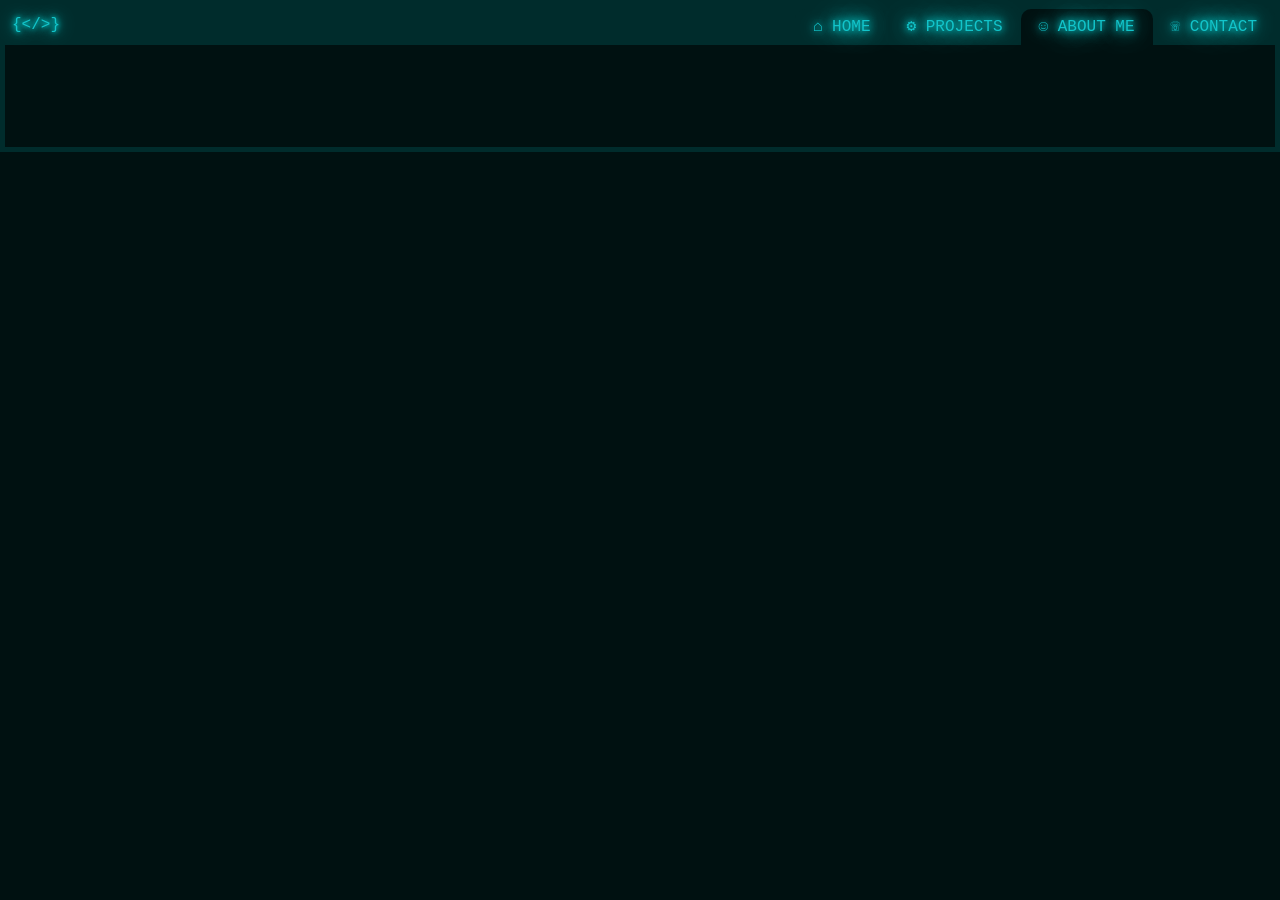
==== about.html @ 3041a84d "Project Functionality Complete" ====
<!DOCTYPE html>
<head>
    <link rel="stylesheet" href="style.css">
    <meta charset="UTF-8">
    <meta lang="en">
    <meta name="viewport" content="width=device-width, initial-scale=1">
    <title>Sanay Godha Portfolio</title>
</head>
<body>

    <div class="navbar">
        <div id="d"></div>
        <div id="logo" data-page="index.html"> {&lt;/&gt;} </div>
        <div class="nav-tab" data-page="index.html">⌂ HOME</div>
        <div class="nav-tab" data-page="projects.html">⚙ PROJECTS</div>
        <div class="nav-tab active" data-page="about.html">☺ ABOUT ME</div>
        <div class="nav-tab" data-page="contact.html">☏ CONTACT</div>
    </div>

    <div id="window">
        <p></p>
    </div>

<script src="script.js"></script>

</body>
</html>
---- style.css ----
:root
{
    --bg:rgb(0, 17, 17);
    --bg-contrast: rgb(0, 44, 44);
    --text:rgb(18, 196, 202);
    --shadow:rgb(12, 128, 132);
    --cyan:#00ffff;
}

::selection {
    background: var(--bg-contrast);
    color: rgb(145, 255, 255);
}

body
{
    margin:0;
    background:var(--bg);
    font-family:Consolas,"Cascadia Mono","Courier New",monospace;
}

.marquee 
{
    display: flex;
    overflow: hidden;
    white-space: nowrap;
    width: 100vw;
}

.marquee-item 
{
    display: flex;
    animation-duration: 60s ;
    animation-iteration-count: infinite;
    animation-name: marquee-content;
    animation-timing-function: linear;
    gap: 100vw;
    color: var(--text);
    background: transparent;
    text-shadow: 
            0 0 5px var(--shadow),
            0 0 15px cyan;
}

@keyframes marquee-content 
{
    from {
        transform: translateX(100vw);
    }
    to {
        transform: translateX(-100%);
    }
}

#logo
{
    position:relative;
    padding:9px 7px 11px;
    background:var(--bg-contrast);
    color:var(--text);
    cursor:pointer;
    user-select:none;
    transition:0.15s;
    margin-right: auto;
    text-shadow: 
        0 0 5px var(--cyan),
        0 0 10px var(--cyan),
        0 0 20px var(--cyan);
}

.navbar
{
    display:flex;
    align-items:flex-end;
    background: var(--bg-contrast);
    padding-top: 7px;
    padding-right: 5px;
}

.nav-tab
{
    padding:9px 18px 9px;
    background:var(--bg-contrast);
    color:var(--text);
    text-shadow: 
        0 0 5px var(--shadow),
        0 0 10px var(--cyan),
        0 0 20px var(--cyan),
        0 0 40px var(--cyan);
    border-top-left-radius: 10px;
    border-top-right-radius: 10px;
    cursor:pointer;
    user-select:none;
    transition:0.15s;
}

.nav-tab:hover
{
    background:rgb(0, 29, 29);
}

.nav-tab.active
{
    background:var(--bg);
}

#window 
{   
    display: grid;
    background: var(--bg);
    border: var(--bg-contrast);
    border-style: solid;
    border-width: 5px;
    border-top: none;
    height: min-content;
    padding-bottom: 60px;
    padding-top: 10px;
}

.card 
{
    display: flex;
    position: relative;
    background: transparent;
    color: var(--text);
    text-shadow: 
        0 0 5px var(--shadow),
        0 0 10px var(--shadow),
        0 0 20px var(--shadow),
        0 0 35px #009797;
    width: 100%;
    height: 90%;
    text-align: left;
    font-size: large;
    cursor: pointer;
}

#gear 
{
    white-space: pre;
    user-select: none;
    cursor: pointer;
    width: 24%;
    height: 24%;
    margin-top: 3%;
    margin-bottom: 3%;
    margin-left: 3%;
    margin-right: 3%;
}

.gear-window 
{
    position: absolute;
    min-width: 350px;
    width: min-content;
    min-height: 150px;
    height: min-content;
    padding: 6px;
    background: var(--bg);
    box-sizing: border-box;
    border: 2px solid #009797;
    border-radius: 10px;
    box-shadow: 
        0 0 5px var(--shadow),
        0 0 10px var(--cyan),
        0 0 25px var(--cyan);
    text-shadow: 
        0 0 5px var(--shadow),
        0 0 10px var(--shadow),
        0 0 20px var(--shadow),
        0 0 35px #009797;
    z-index: 100;
    visibility: hidden;
    display: none;
}

.copy-button
{
    appearance: none;
    -webkit-appearance: none;
    border: 2px solid #009797;
    border-radius: 5px;
    min-width: 30px;
    min-height: 30px;
    background-color: var(--bg);
    color: var(--text);
    box-shadow: 
        0 0 5px var(--shadow),
        0 0 10px cyan;
    text-shadow: 
        0 0 5px var(--shadow),
        0 0 10px var(--cyan),
        0 0 20px var(--cyan);
    font: inherit;
    font-size: large;
    cursor: pointer;
}

.copy-button:hover:enabled 
{
    background: var(--bg-contrast);
}

.copy-button:disabled
{
    background: black;
}

.gear-header 
{
    margin: 0;
    padding-right: 3px;
}

.window-top
{
    display: flex;
    align-items: center;
    padding-top: 2px;
    padding-left: 1px;
    gap: 50px;
    white-space: nowrap;
}

.window-content
{
    white-space: normal;
    margin-top: 20px;
}

.disrupt {background: var(--bg);}
#d {width: 5px;}

#d1 {width: 3%;}
#d2 {width: 7%;}
#d3 {width: 15%;}
#d4 {width: 31%;}
#d5 {width: 47%;}
#d6 {width: 55%;}
#d7 {width: 69%;}
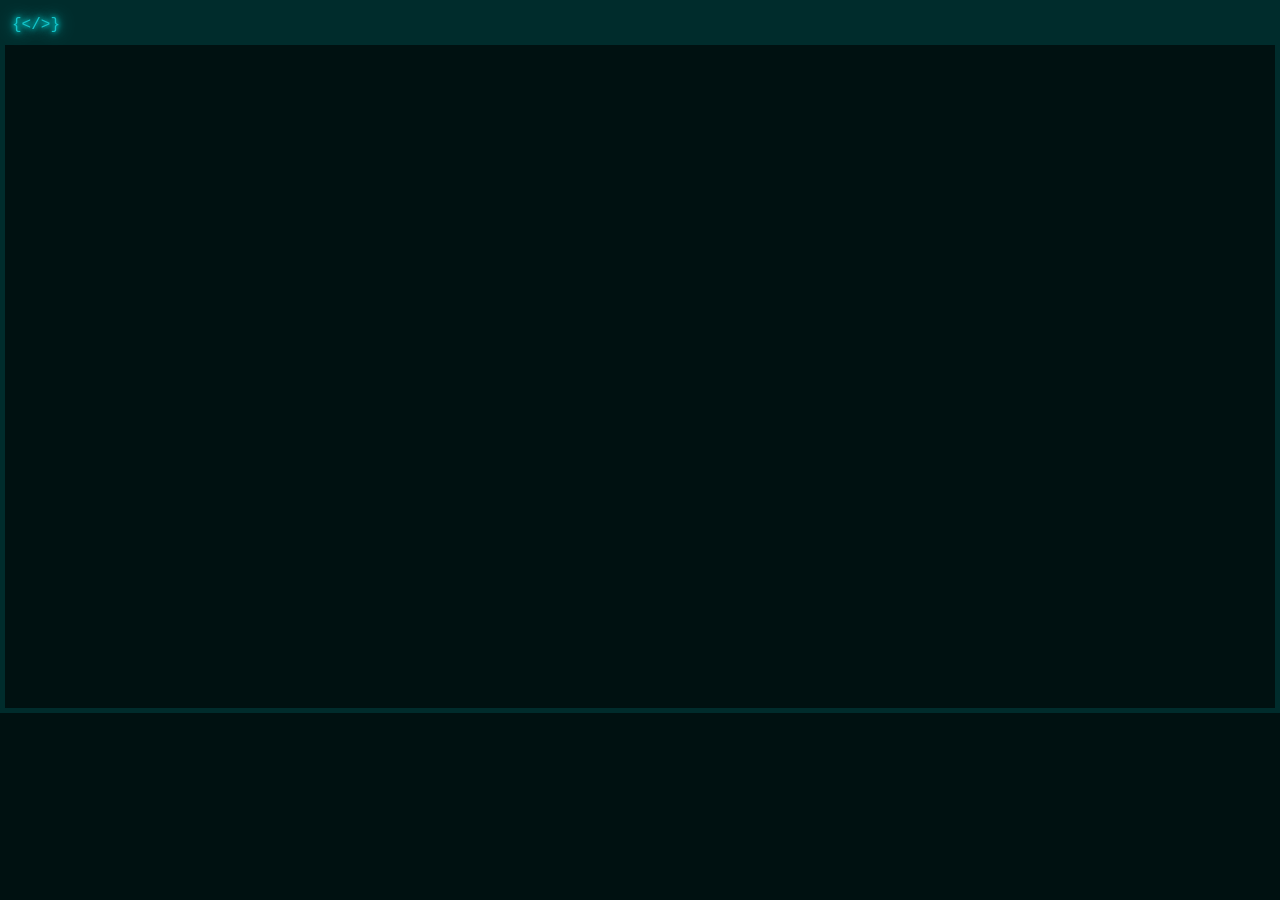
==== commit 27d64971: "terminal built but there is a bug" ====
--- a/about.html
+++ b/about.html
@@ -10,7 +10,7 @@
 
     <div class="navbar">
         <div id="d"></div>
-        <div id="logo" data-page="index.html"> {&lt;/&gt;} </div>
+        <div id="logo"> {&lt;/&gt;} </div>
         <div class="nav-tab" data-page="index.html">⌂ HOME</div>
         <div class="nav-tab" data-page="projects.html">⚙ PROJECTS</div>
         <div class="nav-tab active" data-page="about.html">☺ ABOUT ME</div>
@@ -18,7 +18,17 @@
     </div>
 
     <div id="window">
-        <p></p>
+        <div id="terminal">
+            
+            <div id="history"></div>
+
+            <div id="input-line">
+                <div id="prompt"></div><div id="user-input"></div><div id="terminal-cursor">█</div>
+            </div>
+
+            <div id="response"></div>
+
+        </div>
     </div>
 
 <script src="script.js"></script>
--- a/style.css
+++ b/style.css
@@ -7,16 +7,17 @@
     --cyan:#00ffff;
 }
 
-::selection {
+::selection 
+{
     background: var(--bg-contrast);
     color: rgb(145, 255, 255);
 }
 
 body
 {
-    margin:0;
-    background:var(--bg);
-    font-family:Consolas,"Cascadia Mono","Courier New",monospace;
+    margin: 0;
+    background: var(--bg);
+    font-family: Consolas,"Cascadia Mono","Courier New",monospace;
 }
 
 .marquee 
@@ -91,6 +92,7 @@
     border-top-right-radius: 10px;
     cursor:pointer;
     user-select:none;
+    visibility: hidden;
     transition:0.15s;
 }
 
@@ -107,14 +109,15 @@
 #window 
 {   
     display: grid;
+    align-content: start;
     background: var(--bg);
     border: var(--bg-contrast);
     border-style: solid;
     border-width: 5px;
     border-top: none;
+    min-height: 47.1vw;
     height: min-content;
-    padding-bottom: 60px;
-    padding-top: 10px;
+    padding: 0px 0px 60px 0px;
 }
 
 .card 
@@ -179,7 +182,7 @@
     appearance: none;
     -webkit-appearance: none;
     border: 2px solid #009797;
-    border-radius: 5px;
+    border-radius: 50%;
     min-width: 30px;
     min-height: 30px;
     background-color: var(--bg);
@@ -226,6 +229,169 @@
 {
     white-space: normal;
     margin-top: 20px;
+}
+
+#header-container
+{
+    width: 100%;
+    display: flex;
+    justify-content: center;
+    margin-top: 70px;
+    min-height: 375px;
+}
+
+#subheader-container
+{
+    width: 100%;
+    display: flex;
+    justify-content: center;
+    margin-top: 30px;
+}
+
+#header
+{
+    display: inline-block;
+    white-space: normal;
+    margin-top: 10px;
+    text-align: center;
+    color: var(--text);
+    font-size: 160px;
+    font-weight: 1000;
+    text-shadow:
+        0 0 5px var(--shadow),
+        0 0 15px var(--shadow),
+        0 0 30px var(--cyan);
+}
+
+#subheader
+{
+    display: inline-block;
+    white-space: normal;
+    text-align: center;
+    color: var(--text);
+    font-size: 40px;
+    font-weight: 600;
+    text-shadow:
+        0 0 5px var(--shadow),
+        0 0 15px var(--shadow),
+        0 0 30px var(--cyan);
+}
+
+#cursor
+{
+    display: inline-block;
+    visibility: hidden;
+    color: var(--text);
+    font-size: 160px;
+    font-weight: 1000;
+    margin-left: 2px;
+    text-shadow: 
+            0 0 5px var(--shadow),
+            0 0 15px var(--shadow),
+            0 0 30px var(--cyan);
+
+    animation: blink 1.1s steps(1) infinite;
+}
+
+#subcursor
+{
+    display: inline-block;
+    visibility: hidden;
+    color: var(--text);
+    font-size: 40px;
+    font-weight: 600;
+    margin-left: 2px;
+    text-shadow: 
+            0 0 5px var(--shadow),
+            0 0 15px var(--shadow),
+            0 0 30px var(--cyan);
+
+    animation: blink 1.1s steps(1) infinite;
+}
+
+@keyframes blink 
+{
+    50% {
+        opacity: 0;
+    }
+}
+
+#paragraph
+{
+    color: var(--text);
+    background: transparent;    
+    margin-left: 40px;
+    margin-top: 100px;
+    margin-right: 40px;
+    width: 50%;
+    text-shadow: 
+            0 0 5px var(--shadow),
+            0 0 10px var(--shadow),
+            0 0 20px var(--cyan);
+}
+
+#terminal
+{
+    margin-top: 40px;
+    color: var(--text);
+    margin-left: 10px;
+    text-shadow: 
+            0 0 5px var(--shadow),
+            0 0 10px var(--cyan);
+    background-color: var(--bg);
+    border: 5px solid var(--bg-contrast);
+    border-top: 40px solid var(--bg-contrast);
+    border-radius: 10px;
+    position: fixed;
+    top: 5%;
+    left: 1.5%;
+    width: 95%;
+    height:80%;
+    z-index: 1000;
+    visibility: hidden;
+    opacity: 0;
+    transform: scale(0.98);
+    transition: opacity 0.2s ease, transform 0.3s ease, visibility 0s linear 0.2s;
+    display: flex;
+    flex-direction: column;
+    padding: 10px;
+    box-sizing: border-box;
+}
+
+#terminal.open
+{
+    opacity: 1;
+    visibility: visible;
+    transform: scale(1);
+    transition: opacity 0.2s ease, transform 0.3s ease, visibility 0s linear 0s;
+}
+
+#history
+{
+    white-space: pre-wrap;
+    overflow-y: auto;
+    flex: 0 1 auto;
+    min-height: 0;
+}
+
+#input-line
+{
+    display: flex;
+    white-space: pre-wrap;
+    height: fit-content;
+}
+
+#user-input
+{
+    width: fit-content;
+}
+
+#terminal-cursor
+{
+    color: var(--text);
+    margin-left: 2px;
+
+    animation: blink 1.1s steps(1) infinite;
 }
 
 .disrupt {background: var(--bg);}
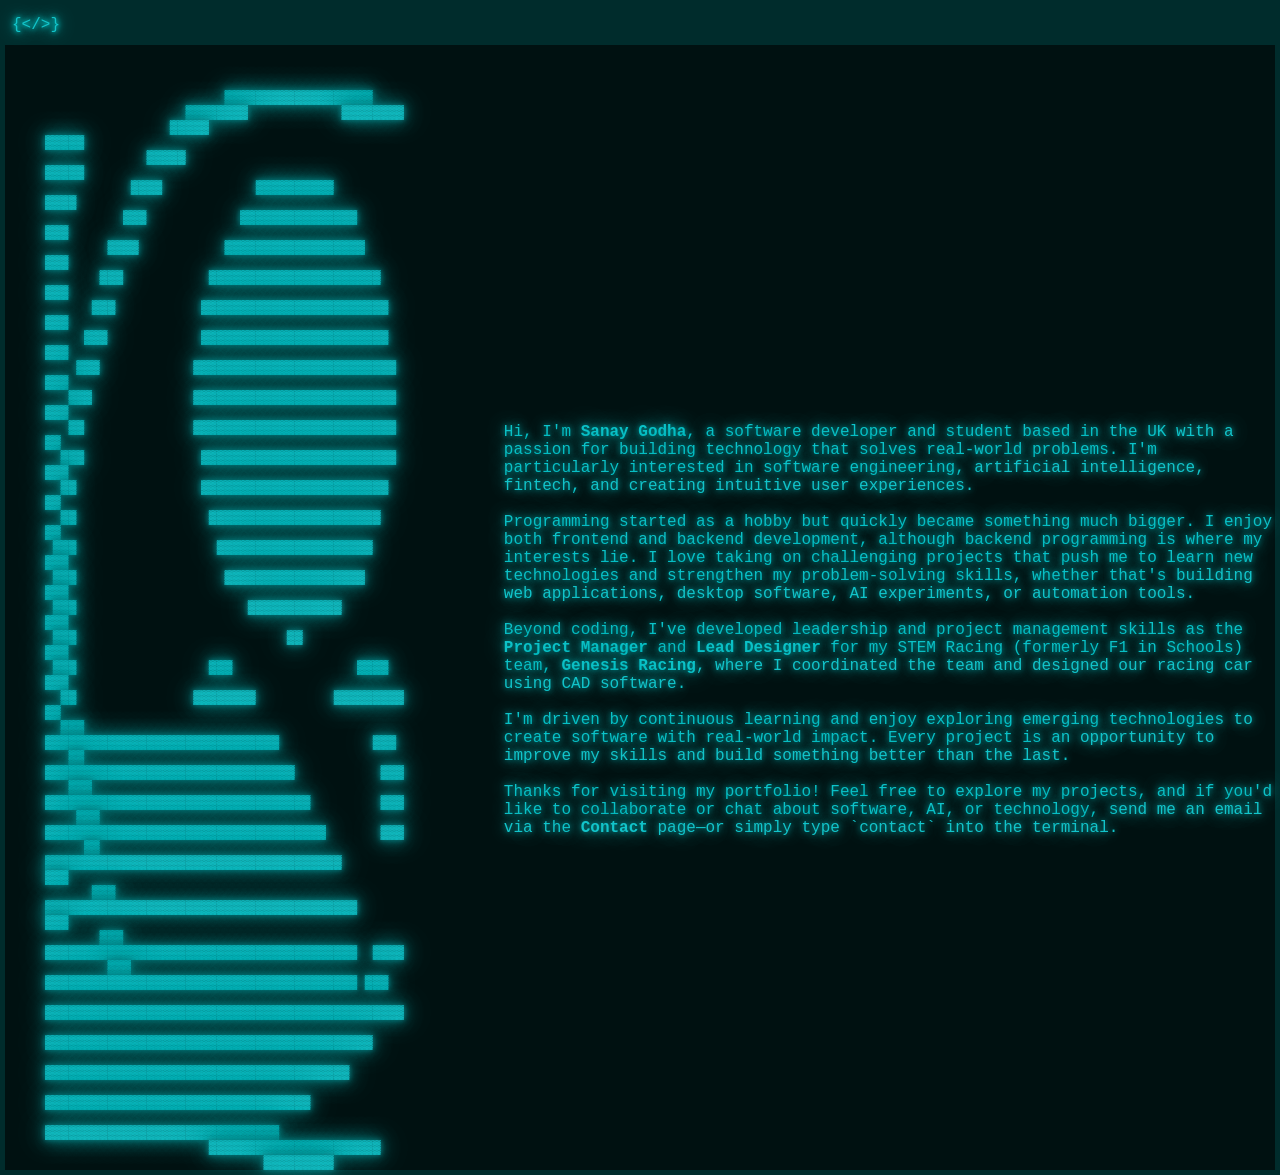
==== commit 15aed1c0: "started contact page and found a few bugs that need fixing in todos" ====
--- a/about.html
+++ b/about.html
@@ -1,20 +1,21 @@
 <!DOCTYPE html>
 <head>
     <link rel="stylesheet" href="style.css">
+    <link rel="icon" href="images/logo.png" type="image/png">
     <meta charset="UTF-8">
     <meta lang="en">
     <meta name="viewport" content="width=device-width, initial-scale=1">
-    <title>Sanay Godha Portfolio</title>
+    <title>About Me</title>
 </head>
 <body>
 
     <div class="navbar">
         <div id="d"></div>
         <div id="logo"> {&lt;/&gt;} </div>
-        <div class="nav-tab" data-page="index.html">⌂ HOME</div>
-        <div class="nav-tab" data-page="projects.html">⚙ PROJECTS</div>
-        <div class="nav-tab active" data-page="about.html">☺ ABOUT ME</div>
-        <div class="nav-tab" data-page="contact.html">☏ CONTACT</div>
+        <div class="nav-tab" id="home" data-page="index.html">⌂ HOME</div>
+        <div class="nav-tab" id="projects" data-page="projects.html">⚙ PROJECTS</div>
+        <div class="nav-tab active" id="about-me" data-page="about.html">☺ ABOUT ME</div>
+        <div class="nav-tab" id="contact" data-page="contact.html">☏ CONTACT</div>
     </div>
 
     <div id="window">
@@ -29,6 +30,20 @@
             <div id="response"></div>
 
         </div>
+
+        <div id="summary-box">
+            <div id="image-of-me-about-me"></div>
+            <div id="about-me-summary-text">Hi, I'm <b>Sanay Godha</b>, a software developer and student based in the UK with a passion for building technology that solves real-world problems. I'm particularly interested in software engineering, artificial intelligence, fintech, and creating intuitive user experiences.
+
+Programming started as a hobby but quickly became something much bigger. I enjoy both frontend and backend development, although backend programming is where my interests lie. I love taking on challenging projects that push me to learn new technologies and strengthen my problem-solving skills, whether that's building web applications, desktop software, AI experiments, or automation tools.
+
+Beyond coding, I've developed leadership and project management skills as the <b>Project Manager</b> and <b>Lead Designer</b> for my STEM Racing (formerly F1 in Schools) team, <b>Genesis Racing</b>, where I coordinated the team and designed our racing car using CAD software.
+
+I'm driven by continuous learning and enjoy exploring emerging technologies to create software with real-world impact. Every project is an opportunity to improve my skills and build something better than the last.
+
+Thanks for visiting my portfolio! Feel free to explore my projects, and if you'd like to collaborate or chat about software, AI, or technology, send me an email via the <b>Contact</b> page—or simply type `contact` into the terminal.
+</div>
+        </div>
     </div>
 
 <script src="script.js"></script>
--- a/style.css
+++ b/style.css
@@ -1,16 +1,18 @@
 :root
 {
-    --bg:rgb(0, 17, 17);
+    --bg: rgb(0, 17, 17);
     --bg-contrast: rgb(0, 44, 44);
-    --text:rgb(18, 196, 202);
-    --shadow:rgb(12, 128, 132);
-    --cyan:#00ffff;
+    --bg-hover: rgb(0, 29, 29);
+    --text: rgb(18, 196, 202);
+    --text-shadow: rgb(12, 128, 132);
+    --cyan: #00ffff;
+    --half-cyan: #008888;
 }
 
 ::selection 
 {
     background: var(--bg-contrast);
-    color: rgb(145, 255, 255);
+    color: var(--cyan);
 }
 
 body
@@ -18,39 +20,6 @@
     margin: 0;
     background: var(--bg);
     font-family: Consolas,"Cascadia Mono","Courier New",monospace;
-}
-
-.marquee 
-{
-    display: flex;
-    overflow: hidden;
-    white-space: nowrap;
-    width: 100vw;
-}
-
-.marquee-item 
-{
-    display: flex;
-    animation-duration: 60s ;
-    animation-iteration-count: infinite;
-    animation-name: marquee-content;
-    animation-timing-function: linear;
-    gap: 100vw;
-    color: var(--text);
-    background: transparent;
-    text-shadow: 
-            0 0 5px var(--shadow),
-            0 0 15px cyan;
-}
-
-@keyframes marquee-content 
-{
-    from {
-        transform: translateX(100vw);
-    }
-    to {
-        transform: translateX(-100%);
-    }
 }
 
 #logo
@@ -76,6 +45,11 @@
     background: var(--bg-contrast);
     padding-top: 7px;
     padding-right: 5px;
+    position: fixed;
+    top: 0;
+    left: 0;
+    width: 100%;
+    z-index: 2;
 }
 
 .nav-tab
@@ -84,7 +58,7 @@
     background:var(--bg-contrast);
     color:var(--text);
     text-shadow: 
-        0 0 5px var(--shadow),
+        0 0 5px var(--text-shadow),
         0 0 10px var(--cyan),
         0 0 20px var(--cyan),
         0 0 40px var(--cyan);
@@ -98,7 +72,7 @@
 
 .nav-tab:hover
 {
-    background:rgb(0, 29, 29);
+    background:var(--bg-hover);
 }
 
 .nav-tab.active
@@ -110,14 +84,14 @@
 {   
     display: grid;
     align-content: start;
-    background: var(--bg);
+    background: transparent;
     border: var(--bg-contrast);
     border-style: solid;
     border-width: 5px;
     border-top: none;
-    min-height: 47.1vw;
+    min-height: 50.2vw;
     height: min-content;
-    padding: 0px 0px 60px 0px;
+    padding: 60px 0px 0px 0px;
 }
 
 .card 
@@ -127,10 +101,10 @@
     background: transparent;
     color: var(--text);
     text-shadow: 
-        0 0 5px var(--shadow),
-        0 0 10px var(--shadow),
-        0 0 20px var(--shadow),
-        0 0 35px #009797;
+        0 0 5px var(--text-shadow),
+        0 0 10px var(--text-shadow),
+        0 0 20px var(--text-shadow),
+        0 0 35px var(--half-cyan);
     width: 100%;
     height: 90%;
     text-align: left;
@@ -161,17 +135,17 @@
     padding: 6px;
     background: var(--bg);
     box-sizing: border-box;
-    border: 2px solid #009797;
+    border: 2px solid var(--bg);
     border-radius: 10px;
     box-shadow: 
-        0 0 5px var(--shadow),
+        0 0 5px var(--text-shadow),
         0 0 10px var(--cyan),
         0 0 25px var(--cyan);
     text-shadow: 
-        0 0 5px var(--shadow),
-        0 0 10px var(--shadow),
-        0 0 20px var(--shadow),
-        0 0 35px #009797;
+        0 0 5px var(--text-shadow),
+        0 0 10px var(--text-shadow),
+        0 0 20px var(--text-shadow),
+        0 0 35px var(--half-cyan);
     z-index: 100;
     visibility: hidden;
     display: none;
@@ -181,17 +155,17 @@
 {
     appearance: none;
     -webkit-appearance: none;
-    border: 2px solid #009797;
+    border: 2px solid var(--bg);
     border-radius: 50%;
     min-width: 30px;
     min-height: 30px;
     background-color: var(--bg);
     color: var(--text);
     box-shadow: 
-        0 0 5px var(--shadow),
-        0 0 10px cyan;
-    text-shadow: 
-        0 0 5px var(--shadow),
+        0 0 5px var(--text-shadow),
+        0 0 10px var(--cyan);
+    text-shadow: 
+        0 0 5px var(--text-shadow),
         0 0 10px var(--cyan),
         0 0 20px var(--cyan);
     font: inherit;
@@ -204,11 +178,6 @@
     background: var(--bg-contrast);
 }
 
-.copy-button:disabled
-{
-    background: black;
-}
-
 .gear-header 
 {
     margin: 0;
@@ -233,19 +202,25 @@
 
 #header-container
 {
+    position: fixed;
+    top: 140px;
+    left: 0;
     width: 100%;
     display: flex;
     justify-content: center;
-    margin-top: 70px;
     min-height: 375px;
+    z-index: -1;
 }
 
 #subheader-container
 {
+    position: fixed;
+    top: 600px; /* roughly header's top + min-height, adjust to match your old spacing */
+    left: 0;
     width: 100%;
     display: flex;
     justify-content: center;
-    margin-top: 30px;
+    z-index: -1;
 }
 
 #header
@@ -255,11 +230,11 @@
     margin-top: 10px;
     text-align: center;
     color: var(--text);
-    font-size: 160px;
+    font-size: 180px;
     font-weight: 1000;
     text-shadow:
-        0 0 5px var(--shadow),
-        0 0 15px var(--shadow),
+        0 0 5px var(--text-shadow),
+        0 0 15px var(--text-shadow),
         0 0 30px var(--cyan);
 }
 
@@ -272,8 +247,8 @@
     font-size: 40px;
     font-weight: 600;
     text-shadow:
-        0 0 5px var(--shadow),
-        0 0 15px var(--shadow),
+        0 0 5px var(--text-shadow),
+        0 0 15px var(--text-shadow),
         0 0 30px var(--cyan);
 }
 
@@ -286,8 +261,8 @@
     font-weight: 1000;
     margin-left: 2px;
     text-shadow: 
-            0 0 5px var(--shadow),
-            0 0 15px var(--shadow),
+            0 0 5px var(--text-shadow),
+            0 0 15px var(--text-shadow),
             0 0 30px var(--cyan);
 
     animation: blink 1.1s steps(1) infinite;
@@ -302,8 +277,8 @@
     font-weight: 600;
     margin-left: 2px;
     text-shadow: 
-            0 0 5px var(--shadow),
-            0 0 15px var(--shadow),
+            0 0 5px var(--text-shadow),
+            0 0 15px var(--text-shadow),
             0 0 30px var(--cyan);
 
     animation: blink 1.1s steps(1) infinite;
@@ -325,18 +300,34 @@
     margin-right: 40px;
     width: 50%;
     text-shadow: 
-            0 0 5px var(--shadow),
-            0 0 10px var(--shadow),
+            0 0 5px var(--text-shadow),
+            0 0 10px var(--text-shadow),
             0 0 20px var(--cyan);
 }
 
+#scroll-space
+{
+    height: 94vh;
+}
+
+#text-space
+{
+    color: var(--text);
+    background: var(--bg);
+    padding: 60px 40px;
+    text-shadow: 
+            0 0 5px var(--text-shadow),
+            0 0 10px var(--text-shadow),
+            0 0 20px var(--cyan);
+}
+
 #terminal
 {
     margin-top: 40px;
     color: var(--text);
     margin-left: 10px;
     text-shadow: 
-            0 0 5px var(--shadow),
+            0 0 5px var(--text-shadow),
             0 0 10px var(--cyan);
     background-color: var(--bg);
     border: 5px solid var(--bg-contrast);
@@ -394,6 +385,96 @@
     animation: blink 1.1s steps(1) infinite;
 }
 
+.bg-marquee-stack
+{
+    position: fixed;
+    top: 0;
+    left: 0;
+    width: 100vw;
+    height: 100vh;
+    z-index: -1;
+    opacity: 0.5;
+    display: flex;
+    flex-direction: column;
+    gap: 3px;
+    pointer-events: none;
+}
+
+.bg-marquee
+{
+    flex: none;
+    align-items: center;
+    left: 0;
+    width: 100vw;
+    overflow: hidden;
+    white-space: nowrap;
+    z-index: -1;
+    opacity: 0.5;
+}
+
+.bg-marquee-content
+{
+    display: inline-block;
+    padding-left: 100%;
+    animation: bgmarq 20s linear infinite;
+    color: var(--text);
+    text-shadow: 
+            0 0 5px var(--text-shadow),
+            0 0 10 var(--cyan);
+    font-size: 24px;
+}
+
+@keyframes bgmarq
+{
+    0% { transform: translateX(0); }
+    100% { transform: translateX(-100%); }
+}
+
+#summary-box
+{
+    display: flex;
+    margin-top: 15px;
+    align-items: center;
+}
+
+#image-of-me-about-me
+{
+    color: var(--text);
+    text-shadow: 
+        0 0 5px var(--text-shadow),
+        0 0 10px var(--text-shadow),
+        0 0 20px var(--text-shadow),
+        0 0 35px var(--half-cyan);
+    background-color: transparent;
+    white-space: pre-wrap;
+    margin-left: 40px;
+    font-size: small;
+}
+
+#about-me-summary-text
+{
+    color: var(--text);
+    text-shadow: 
+        0 0 5px var(--text-shadow),
+        0 0 10px var(--text-shadow),
+        0 0 20px var(--text-shadow),
+        0 0 35px var(--half-cyan);
+    background-color: transparent;
+    white-space: pre-wrap;
+    margin-left: 100px;
+    margin-top: 15px;
+    min-height: 250px;
+    max-width: 800px;
+}
+
+.row-1 .bg-marquee-content { animation-duration: 58s; animation-direction: reverse; margin-top: 3%}
+.row1 .bg-marquee-content { animation-duration: 63s; animation-direction: reverse; }
+.row2 .bg-marquee-content { animation-duration: 71s; animation-direction: reverse; }
+.row3 .bg-marquee-content { animation-duration: 77s; }
+.row4 .bg-marquee-content { animation-duration: 84s; animation-direction: reverse; }
+.row5 .bg-marquee-content { animation-duration: 91s; }
+.row6 .bg-marquee-content { animation-duration: 96s; }
+
 .disrupt {background: var(--bg);}
 #d {width: 5px;}
 
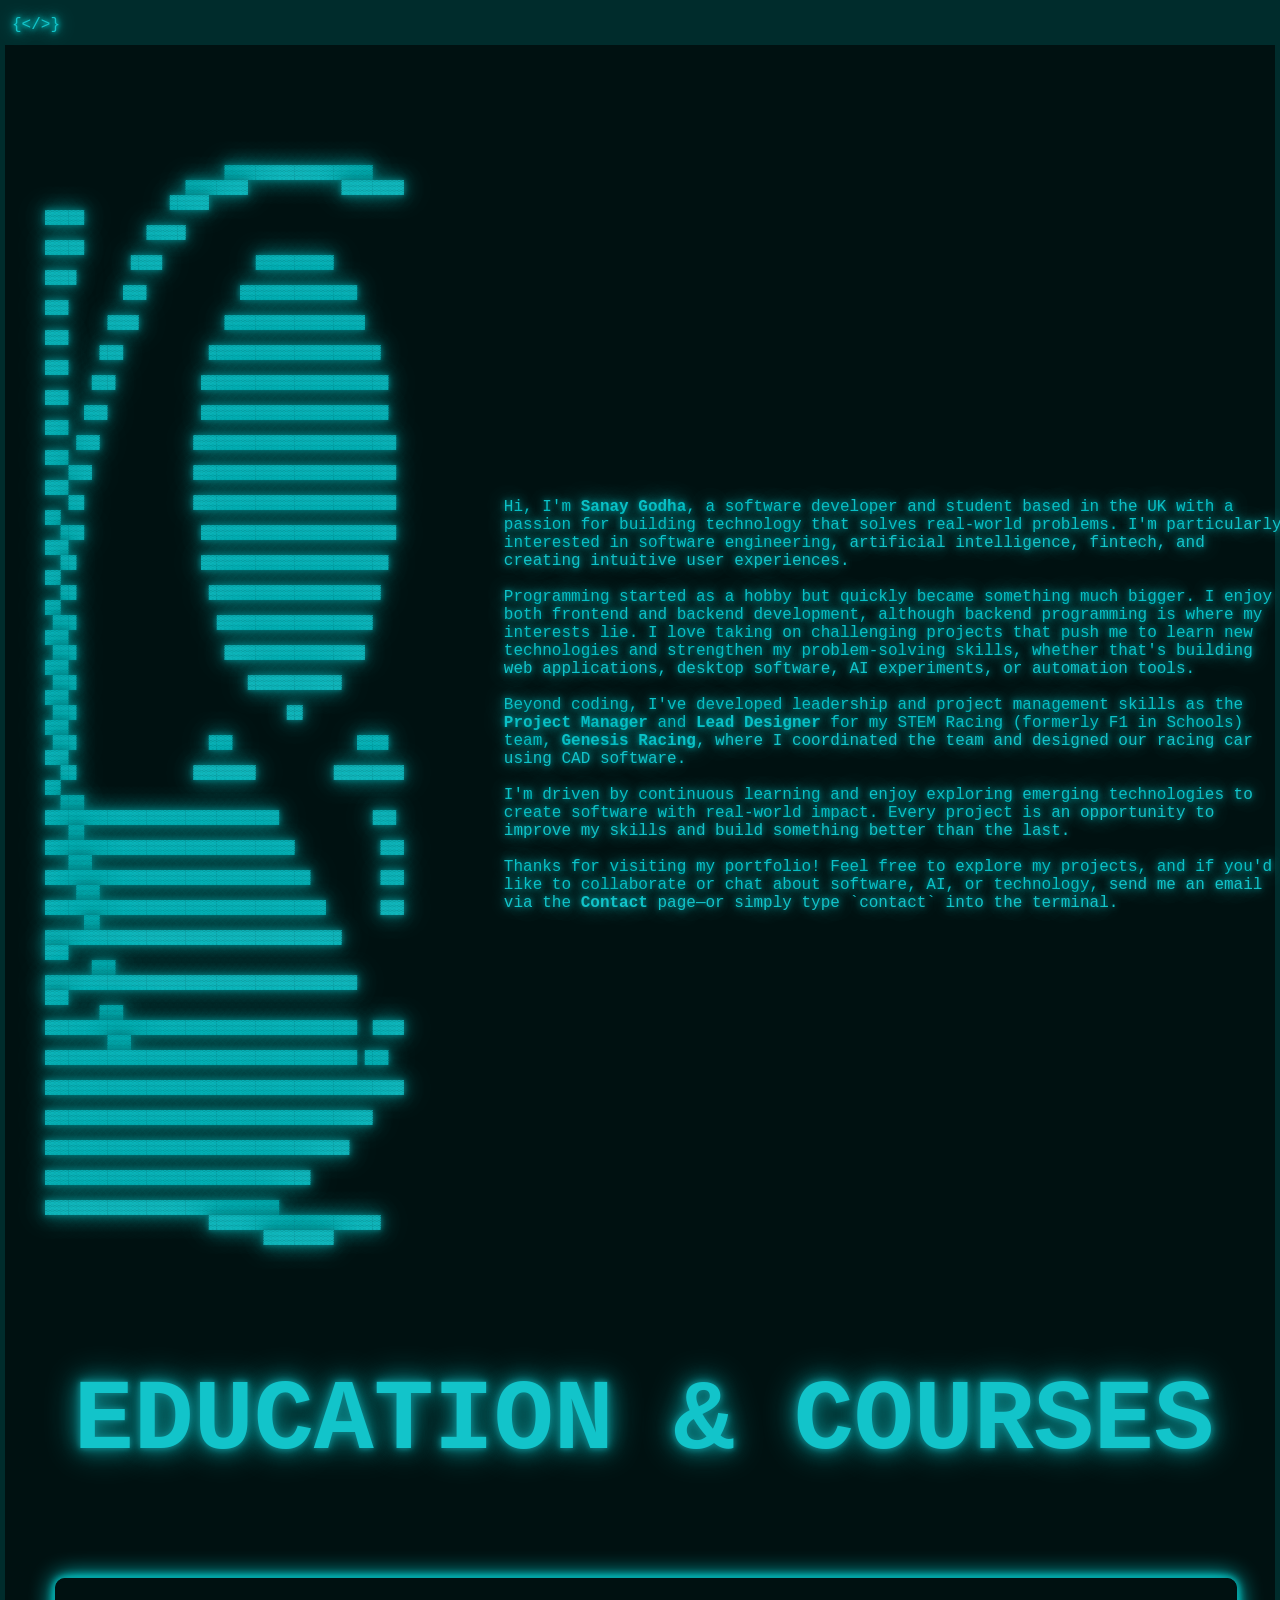
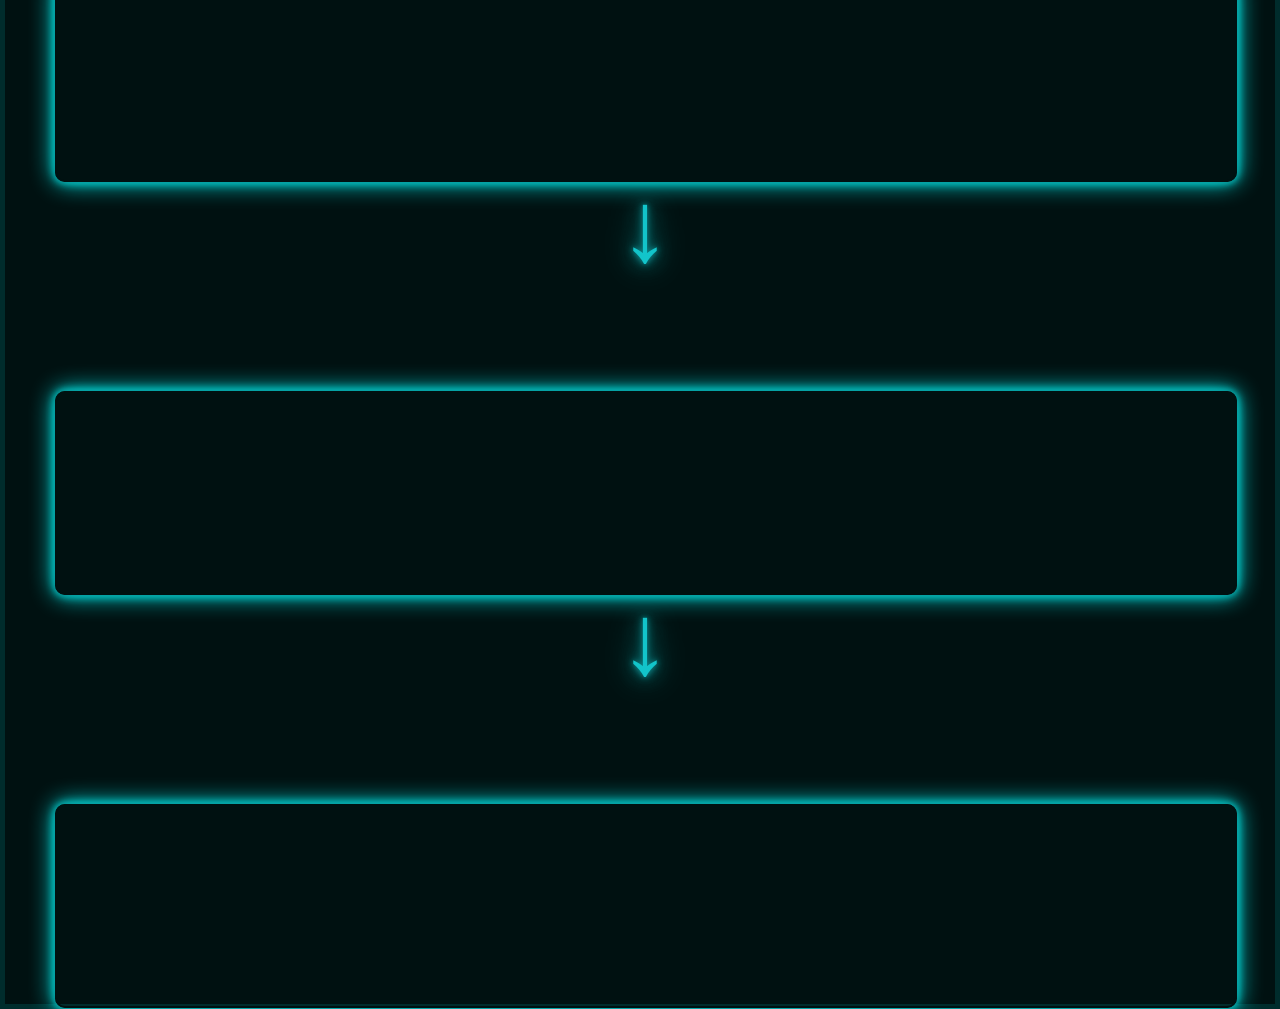
==== commit ac68f907: "added boxes for education and courses, all code working, need to add click and right click mechanics" ====
--- a/about.html
+++ b/about.html
@@ -41,9 +41,28 @@
 
 I'm driven by continuous learning and enjoy exploring emerging technologies to create software with real-world impact. Every project is an opportunity to improve my skills and build something better than the last.
 
-Thanks for visiting my portfolio! Feel free to explore my projects, and if you'd like to collaborate or chat about software, AI, or technology, send me an email via the <b>Contact</b> page—or simply type `contact` into the terminal.
-</div>
+Thanks for visiting my portfolio! Feel free to explore my projects, and if you'd like to collaborate or chat about software, AI, or technology, send me an email via the <b>Contact</b> page—or simply type `contact` into the terminal.</div>
         </div>
+
+        <div id="edu"><b>EDUCATION & COURSES</b></div>
+
+        <div class="text-container">
+            <div class="text-box" id="tb1"></div>
+            <div class="text-element" id="te1">poopy doopy bunty boy lorem ipsum lorem ipsum lorem ipsum</div>
+        </div>
+        <div class="down-arrow">↓</div>
+
+        <div class="text-container">
+            <div class="text-box" id="tb2"></div>
+            <div class="text-element" id="te2">poopy doopy bunty boy lorem ipsum lorem ipsum lorem ipsum</div>
+        </div>
+        <div class="down-arrow">↓</div>
+
+        <div class="text-container">
+            <div class="text-box" id="tb3"></div>
+            <div class="text-element" id="te3">poopy doopy bunty boy lorem ipsum lorem ipsum lorem ipsum</div>
+        </div>
+
     </div>
 
 <script src="script.js"></script>
--- a/style.css
+++ b/style.css
@@ -433,7 +433,7 @@
 #summary-box
 {
     display: flex;
-    margin-top: 15px;
+    margin-top: 90px;
     align-items: center;
 }
 
@@ -465,6 +465,76 @@
     margin-top: 15px;
     min-height: 250px;
     max-width: 800px;
+}
+
+#edu
+{
+    margin-left: 50px;
+    margin-top: 120px;
+    color: var(--text);
+    text-shadow: 
+        0 0 5px var(--text-shadow),
+        0 0 10px var(--text-shadow),
+        0 0 20px var(--text-shadow),
+        0 0 35px var(--half-cyan);
+    background: var(-bg);
+    font-size: 100px;
+    width: 92vw;
+    text-align: center;
+}
+
+.text-container
+{
+    position: relative;
+    margin-left: 50px;
+    margin-top: 100px;
+    width: 92vw;
+    height: 200px;
+}
+
+.text-box
+{
+    position: absolute;
+    width: 92vw;
+    height: 200px;
+    background: var(-bg);
+    border: 2px solid var(--bg);
+    border-radius: 10px;
+    box-shadow: 
+        0 0 5px var(--text-shadow),
+        0 0 10px var(--cyan),
+        0 0 25px var(--cyan);
+}
+
+.text-element
+{
+    position: absolute;
+    color: var(--text);
+    text-shadow: 
+        0 0 5px var(--text-shadow),
+        0 0 10px var(--text-shadow),
+        0 0 20px var(--text-shadow),
+        0 0 35px var(--half-cyan);
+    width: 92vw;
+    height: 200px;
+    background: var(-bg);
+    padding: 10px;
+    z-index: 100;
+    display: none;
+    visibility: hidden;
+}
+
+.down-arrow
+{
+    color: var(--text);
+    text-shadow: 
+        0 0 5px var(--text-shadow),
+        0 0 10px var(--text-shadow),
+        0 0 20px var(--text-shadow),
+        0 0 35px var(--half-cyan);
+    font-size: 100px;
+    width: 100vw;
+    text-align: center;
 }
 
 .row-1 .bg-marquee-content { animation-duration: 58s; animation-direction: reverse; margin-top: 3%}
@@ -477,7 +547,6 @@
 
 .disrupt {background: var(--bg);}
 #d {width: 5px;}
-
 #d1 {width: 3%;}
 #d2 {width: 7%;}
 #d3 {width: 15%;}
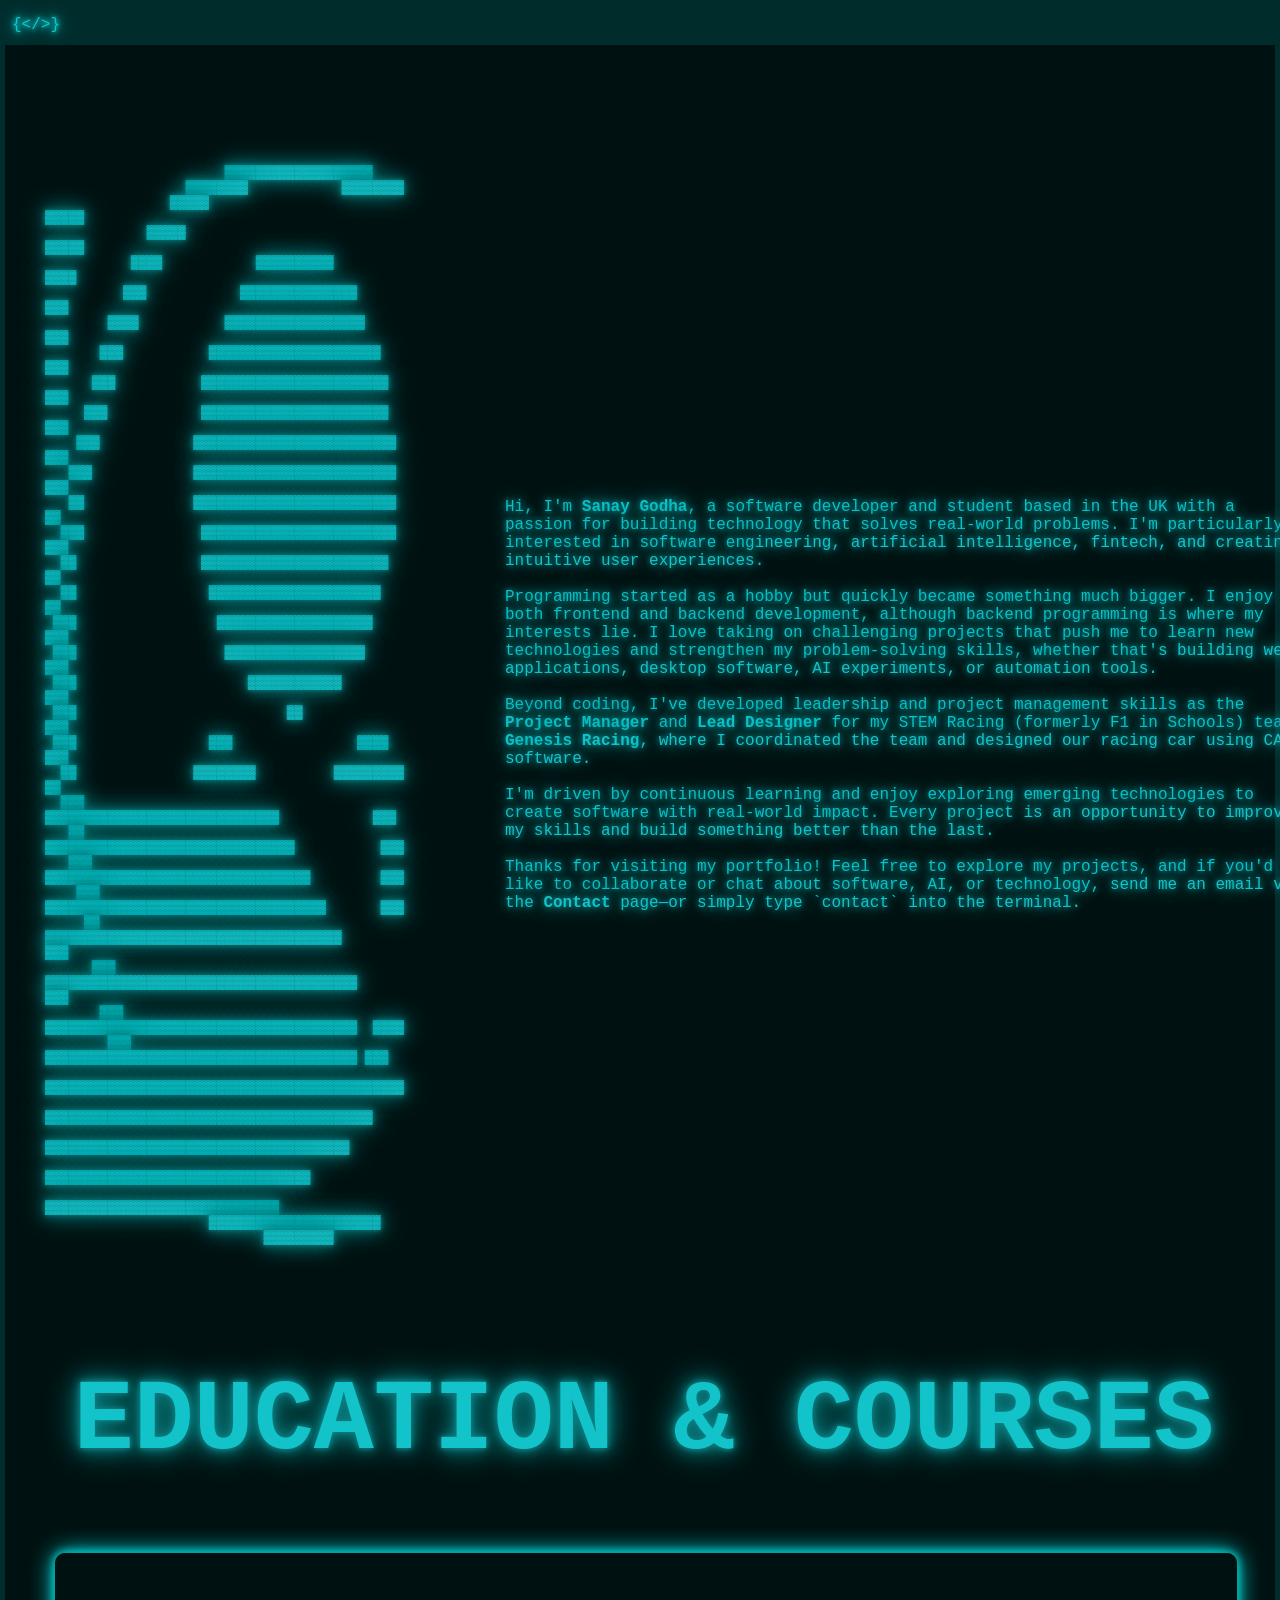
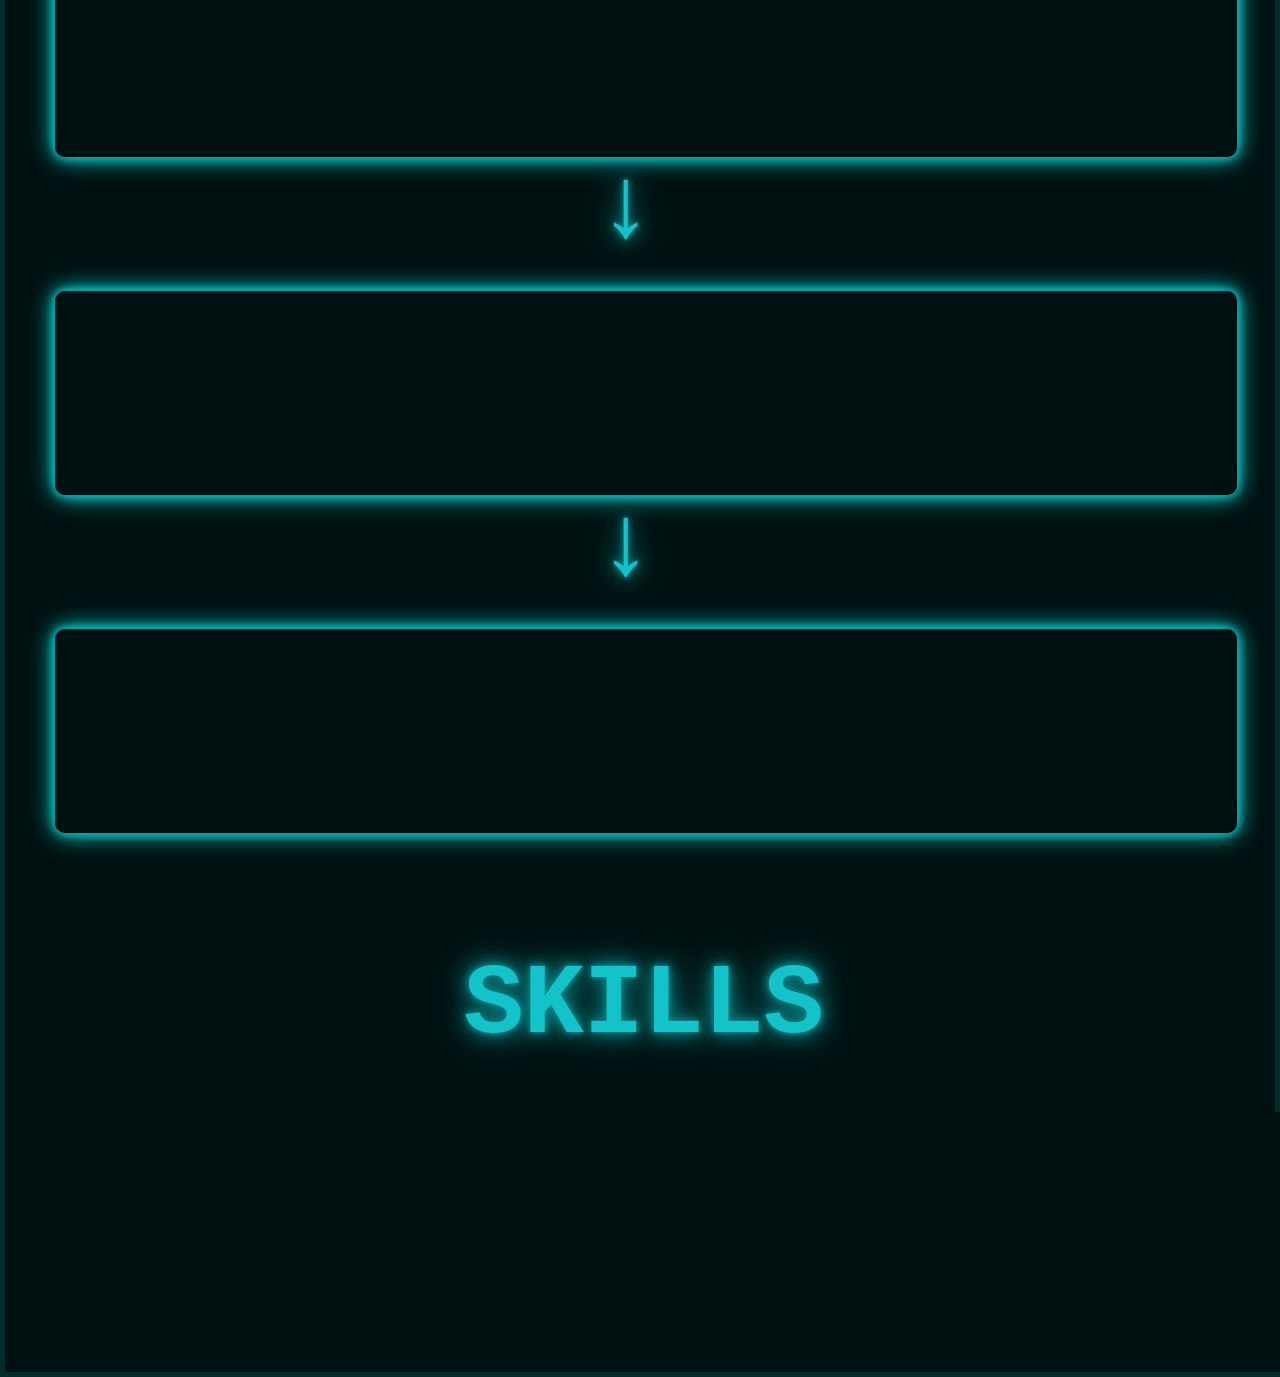
==== commit 86f9f0cc: "added skills, next fix todos" ====
--- a/about.html
+++ b/about.html
@@ -44,7 +44,7 @@
 Thanks for visiting my portfolio! Feel free to explore my projects, and if you'd like to collaborate or chat about software, AI, or technology, send me an email via the <b>Contact</b> page—or simply type `contact` into the terminal.</div>
         </div>
 
-        <div id="edu"><b>EDUCATION & COURSES</b></div>
+        <div class="section"><b>EDUCATION & COURSES</b></div>
 
         <div class="text-container">
             <div class="text-box" id="tb1"></div>
@@ -63,6 +63,58 @@
             <div class="text-element" id="te3">poopy doopy bunty boy lorem ipsum lorem ipsum lorem ipsum</div>
         </div>
 
+        <div class="section"><b>SKILLS</b></div>
+
+        <div class="skills-track">
+            <div class="tunnel tunnel-left"></div>
+            <div class="tunnel tunnel-right"></div>
+
+            <div class="skill-box" style="--i:0" data-skill="HTML">
+                <img class="skill-icon" src="images/skills/html.png" alt="">
+                <span>HTML</span>
+            </div>
+            <div class="skill-box" style="--i:1" data-skill="CSS">
+                <img class="skill-icon" src="images/skills/css.png" alt="">
+                <span>CSS</span>
+            </div>
+            <div class="skill-box" style="--i:2" data-skill="JavaScript">
+                <img class="skill-icon" src="images/skills/javascript.png" alt="">
+                <span>JavaScript</span>
+            </div>
+            <div class="skill-box" style="--i:3" data-skill="Github">
+                <img class="skill-icon" src="images/skills/github.png" alt="">
+                <span>Github</span>
+            </div>
+            <div class="skill-box" style="--i:4" data-skill="Fusion 360">
+                <img class="skill-icon" src="images/skills/fusion 360.png" alt="">
+                <span>Fusion 360</span>
+            </div>
+            <div class="skill-box" style="--i:5" data-skill="Blender">
+                <img class="skill-icon" src="images/skills/blender.png" alt="">
+                <span>Blender</span>
+            </div>
+            <div class="skill-box" style="--i:6" data-skill="Unity">
+                <img class="skill-icon" src="images/skills/unity.png" alt="">
+                <span>Unity</span>
+            </div>
+            <div class="skill-box" style="--i:7" data-skill="Python">
+                <img class="skill-icon" src="images/skills/python.png" alt="">
+                <span>Python</span>
+            </div>
+            <div class="skill-box" style="--i:8" data-skill="SQL">
+                <img class="skill-icon" src="images/skills/sql.png" alt="">
+                <span>SQL</span>
+            </div>
+            <div class="skill-box" style="--i:9" data-skill="Java">
+                <img class="skill-icon" src="images/skills/java.png" alt="">
+                <span>Java</span>
+            </div>
+            <div class="skill-box" style="--i:10" data-skill="C++">
+                <img class="skill-icon" src="images/skills/c++.png" alt="">
+                <span>C++</span>
+            </div>
+        </div>
+
     </div>
 
 <script src="script.js"></script>
--- a/style.css
+++ b/style.css
@@ -467,10 +467,11 @@
     max-width: 800px;
 }
 
-#edu
+.section
 {
     margin-left: 50px;
     margin-top: 120px;
+    margin-bottom: 50px;
     color: var(--text);
     text-shadow: 
         0 0 5px var(--text-shadow),
@@ -487,7 +488,7 @@
 {
     position: relative;
     margin-left: 50px;
-    margin-top: 100px;
+    margin-top: 25px;
     width: 92vw;
     height: 200px;
 }
@@ -533,8 +534,88 @@
         0 0 20px var(--text-shadow),
         0 0 35px var(--half-cyan);
     font-size: 100px;
-    width: 100vw;
+    width: 97vw;
     text-align: center;
+}
+
+.tunnel 
+{ 
+    position: absolute;
+    top: 0;
+    height: 100%;
+    width: 205px;
+    z-index: 2;               /* sits above .skill-box */
+    pointer-events: none;
+
+    background: var(--bg);
+}
+
+.tunnel-left
+{
+    left: 0;
+}
+
+.tunnel-right 
+{
+    right: 0;
+}
+
+.skill-icon /* TODO: change images background colour to transparent, change image size to square-ish, change github image to white */
+{
+    width: 28px;
+    height: 28px;
+    object-fit: contain;
+    flex-shrink: 0;
+}
+
+.skills-track 
+{
+    position: relative;
+    width: 1300px;
+    height: 260px;
+    margin: 0 auto;
+    overflow: hidden;
+}
+
+.skill-box 
+{
+    --total: 11;
+    --duration: 25s;
+
+    position: absolute;
+    top: 0;
+    left: 0;
+    min-width: 60px;
+    height: 40px;
+    z-index: 1;
+    display: flex;
+    align-items: center;
+    justify-content: center;
+    gap: 10px;
+    padding: 0 14px;
+
+    background: var(--bg);
+    color: var(--text);
+    border-radius: 4px;
+    box-shadow:
+        0 0 5px var(--text-shadow),
+        0 0 10px var(--cyan);
+    text-shadow:
+        0 0 5px var(--text-shadow),
+        0 0 10px var(--cyan);
+
+    offset-path: path("M 110,40 L 1190,40 L 1190,115 L 110,115 L 110,190 L 1190,190");
+    offset-rotate: 0deg;
+    offset-distance: 0%;
+
+    animation: snake-move var(--duration) linear infinite;
+    animation-delay: calc(var(--i) * -1 * (var(--duration) / var(--total)));
+}
+
+@keyframes snake-move 
+{
+    0%   { offset-distance: 0%; }
+    100% { offset-distance: 100%; }
 }
 
 .row-1 .bg-marquee-content { animation-duration: 58s; animation-direction: reverse; margin-top: 3%}
